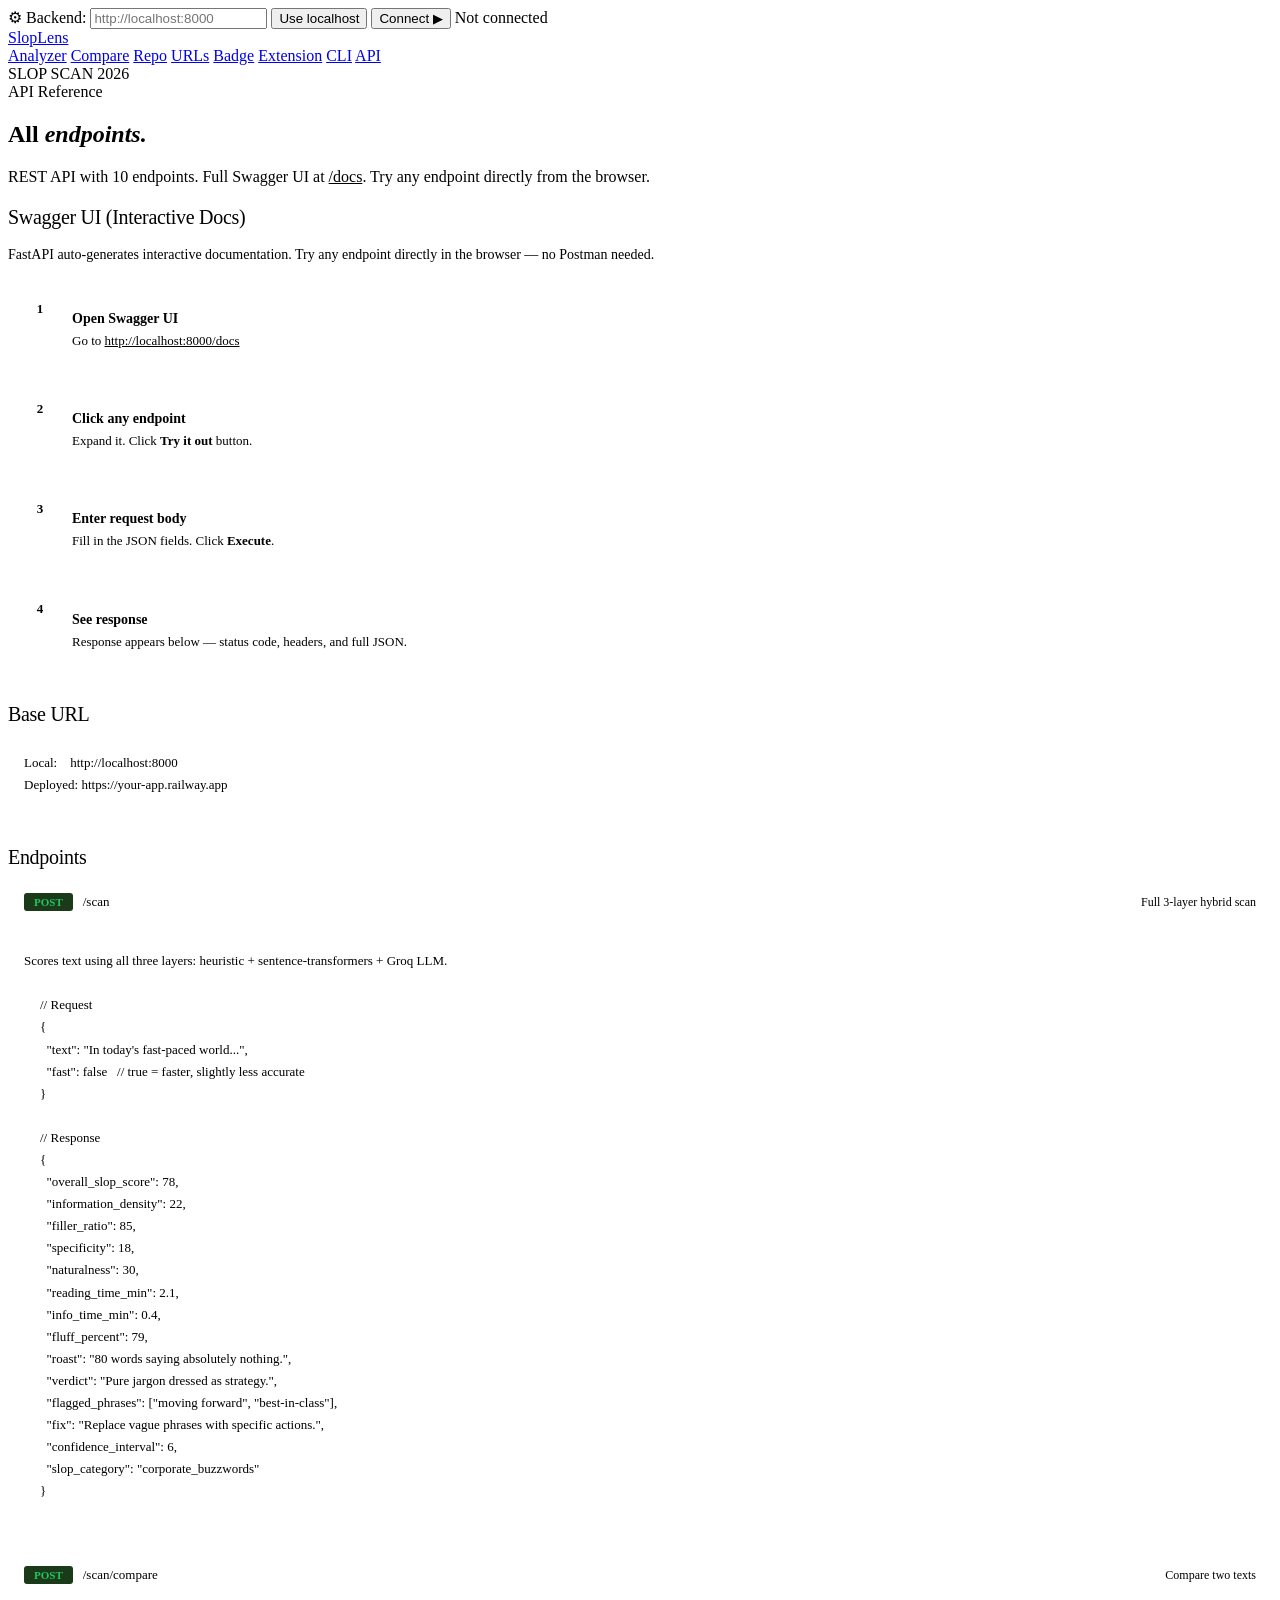
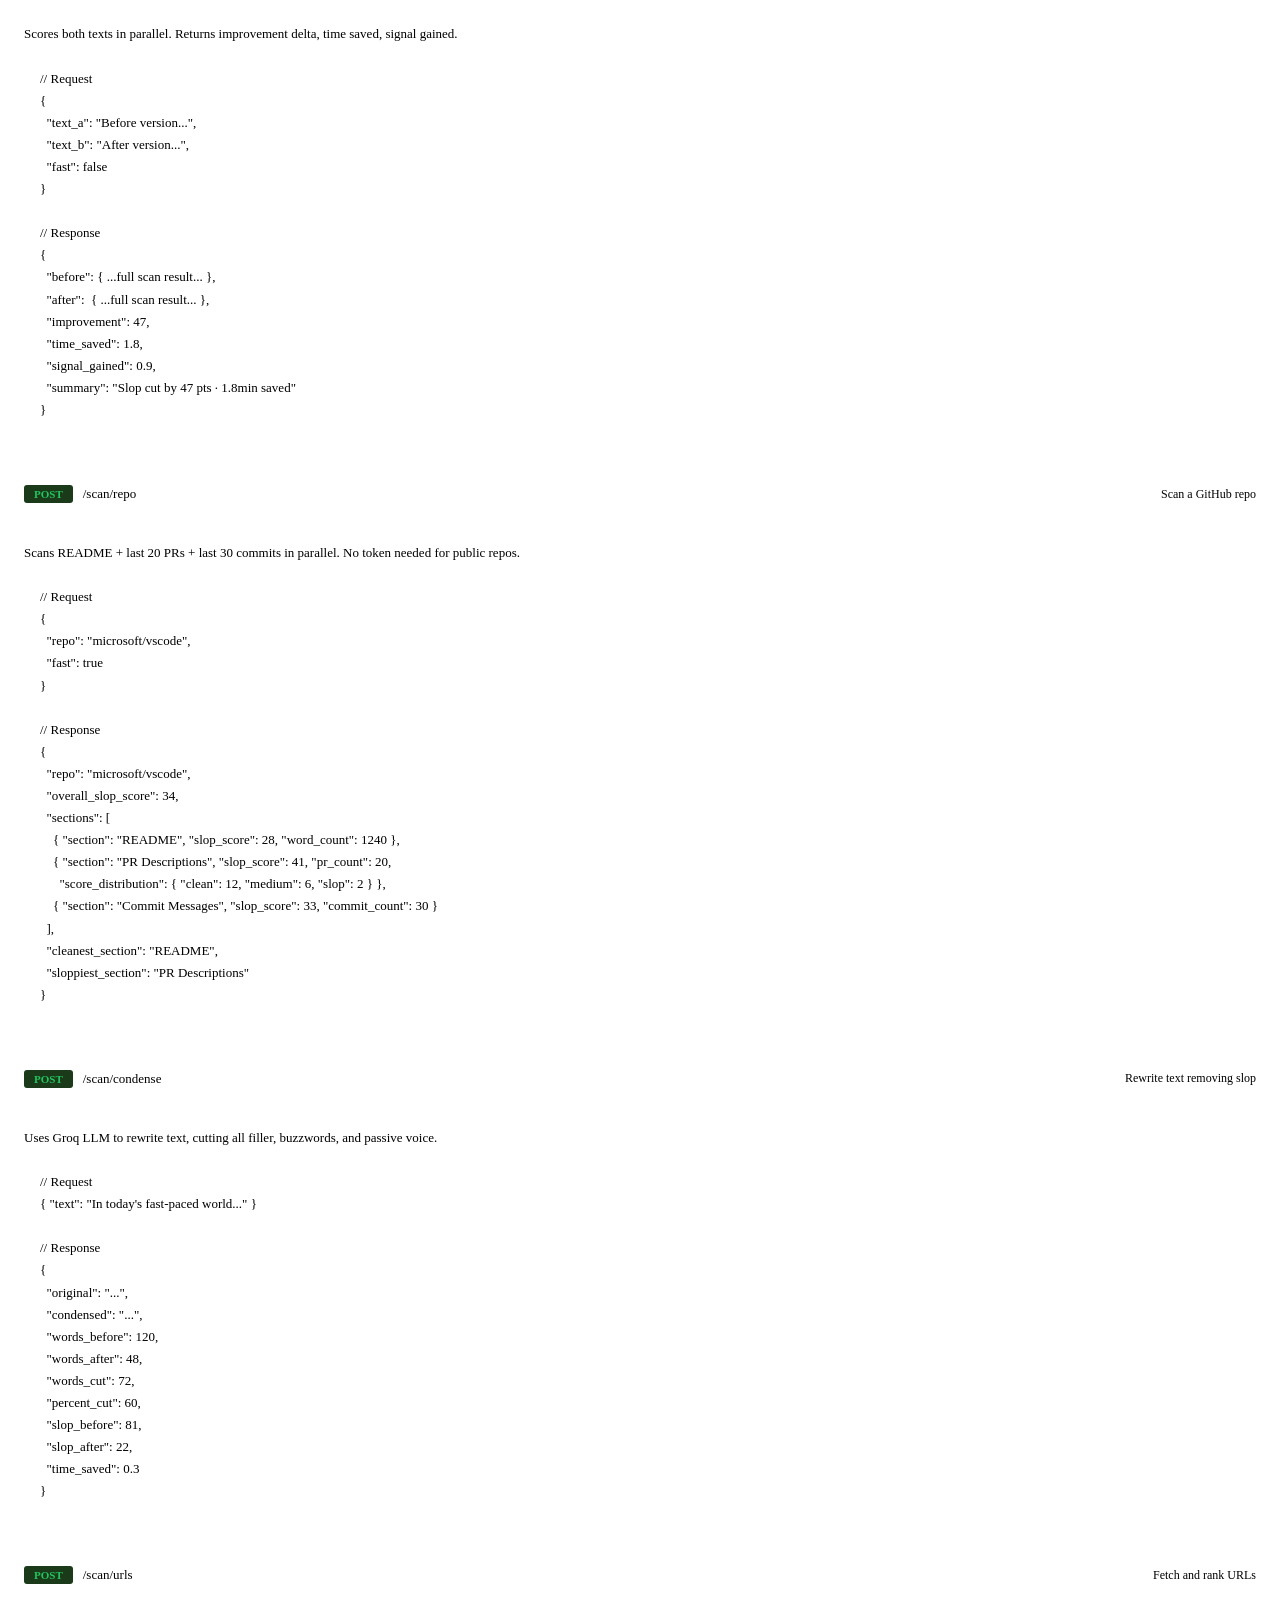
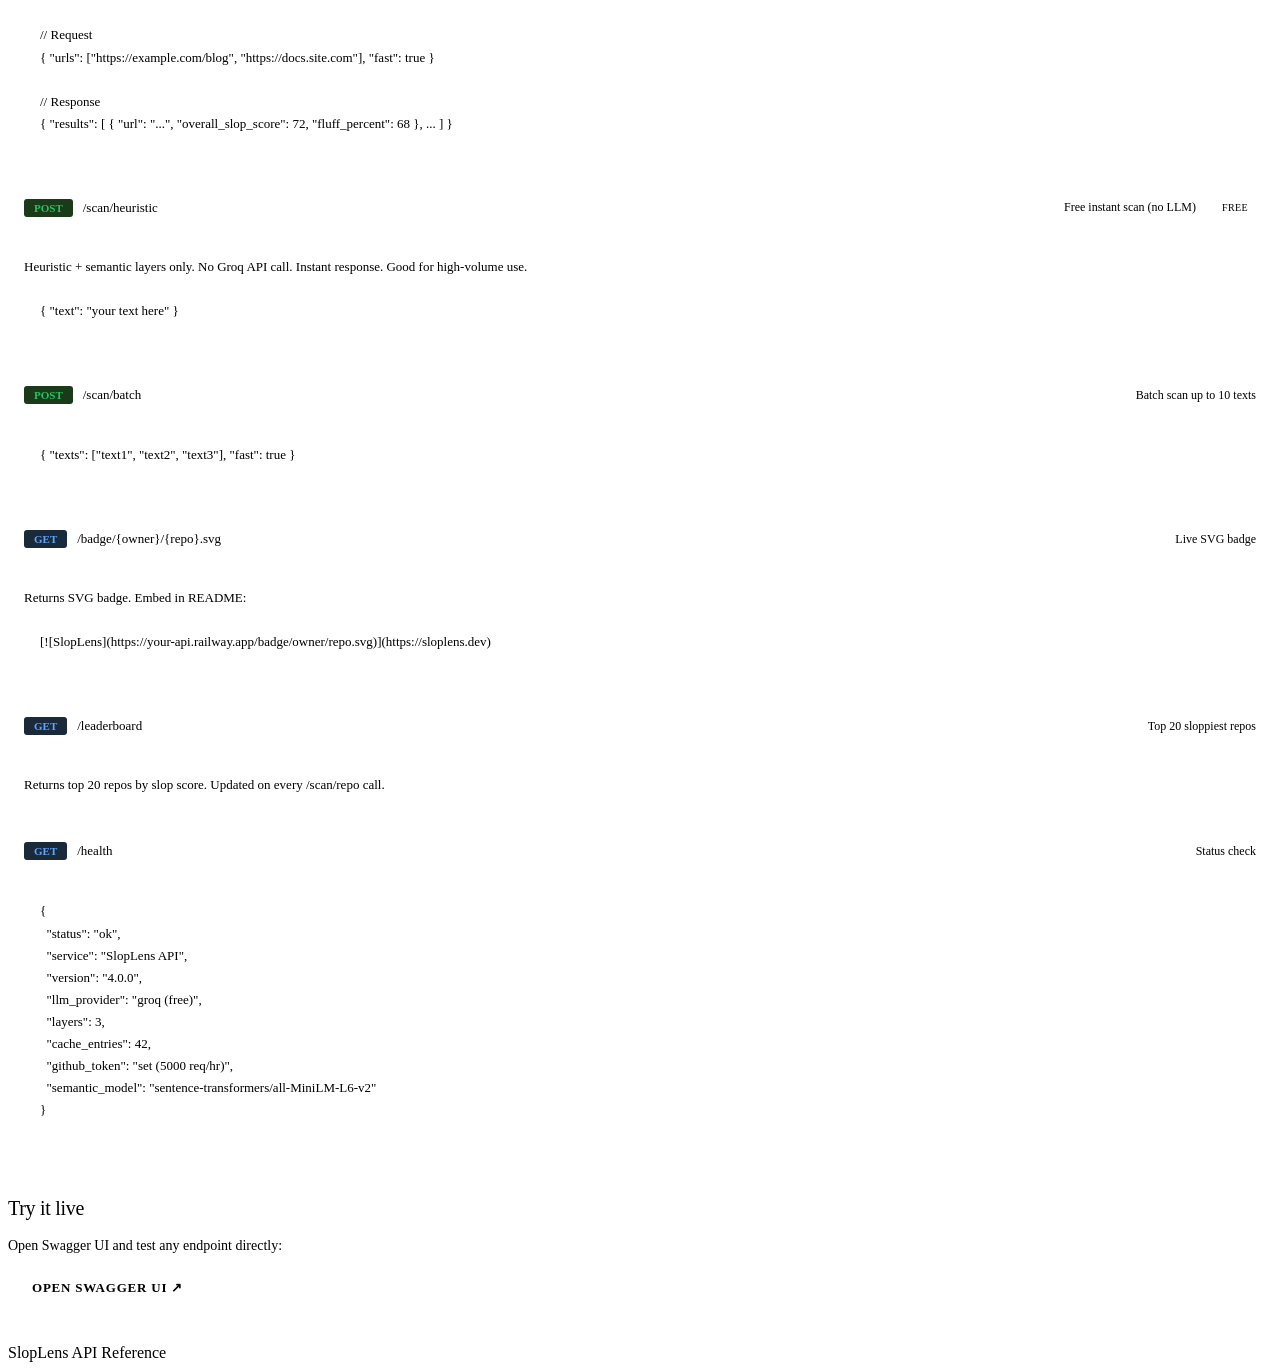
==== frontend/pages/api.html @ 0ca2ec0a "feat(ui): 8-page web UI, Chrome extension, heatmap, pre-commit hook" ====
<!DOCTYPE html>
<html lang="en">
<head>
<meta charset="UTF-8">
<meta name="viewport" content="width=device-width, initial-scale=1.0">
<title>API Reference — SlopLens</title>
<link rel="stylesheet" href="/css/style.css">
<style>
.guide-section{margin-bottom:36px;}
.guide-section h3{font-family:var(--serif);font-size:20px;font-weight:400;color:var(--ink);margin-bottom:12px;letter-spacing:-.3px;}
.guide-section p{font-size:14px;color:var(--ink2);line-height:1.7;margin-bottom:10px;}
.code-block{background:var(--bg);border:1px solid var(--border);border-radius:6px;padding:14px 16px;font-family:var(--mono);font-size:13px;color:var(--amber);line-height:1.7;margin-bottom:12px;overflow-x:auto;white-space:pre;}
.step-card{display:flex;gap:16px;align-items:flex-start;padding:16px;background:var(--surface);border:1px solid var(--border);border-radius:8px;margin-bottom:10px;}
.step-num{width:32px;height:32px;flex-shrink:0;border:2px solid var(--amber-d);border-radius:50%;display:flex;align-items:center;justify-content:center;font-family:var(--mono);font-size:13px;font-weight:700;color:var(--amber);}
.step-content h4{font-size:14px;font-weight:600;color:var(--ink);margin-bottom:4px;}
.step-content p{font-size:13px;color:var(--ink2);line-height:1.5;margin:0;}
.cmd-row{display:flex;gap:0;margin-bottom:12px;border:1px solid var(--border);border-radius:6px;overflow:hidden;}
.cmd-label{background:var(--surface2);padding:10px 14px;font-family:var(--mono);font-size:11px;color:var(--amber);text-transform:uppercase;letter-spacing:.06em;white-space:nowrap;border-right:1px solid var(--border);display:flex;align-items:center;min-width:120px;}
.cmd-code{background:var(--bg);padding:10px 14px;font-family:var(--mono);font-size:12px;color:var(--ink);flex:1;overflow-x:auto;white-space:nowrap;}
.badge-green{display:inline-block;font-family:var(--mono);font-size:10px;padding:2px 8px;border-radius:3px;background:var(--green-bg);color:var(--green);border:1px solid var(--green-d);margin-left:8px;text-transform:uppercase;letter-spacing:.04em;vertical-align:middle;}
.badge-amber{display:inline-block;font-family:var(--mono);font-size:10px;padding:2px 8px;border-radius:3px;background:var(--amber-bg);color:var(--amber);border:1px solid var(--amber-d);margin-left:8px;text-transform:uppercase;letter-spacing:.04em;vertical-align:middle;}
.endpoint-card{border:1px solid var(--border);border-radius:8px;overflow:hidden;margin-bottom:12px;}
.endpoint-header{display:flex;align-items:center;gap:10px;padding:12px 16px;background:var(--surface2);border-bottom:1px solid var(--border);}
.method-badge{font-family:var(--mono);font-size:11px;padding:3px 10px;border-radius:3px;font-weight:700;}
.endpoint-path{font-family:var(--mono);font-size:13px;color:var(--amber);}
.endpoint-desc{font-size:12px;color:var(--ink2);margin-left:auto;}
.endpoint-body{padding:14px 16px;}
.endpoint-body p{font-size:13px;color:var(--ink2);margin-bottom:8px;}
</style>
</head>
<body>
  <div class="backend-bar">
    <label for="bbInput">&#9881; Backend:</label>
    <input id="bbInput" type="text" placeholder="http://localhost:8000" onchange="setBackend()" onblur="setBackend()">
    <button class="bb-btn" onclick="useLocalhost()">Use localhost</button>
    <button class="bb-btn primary" onclick="testBackend()">Connect &#9654;</button>
    <span id="bbStatus">Not connected</span>
  </div>
  <nav>
    <a href="/" class="nav-brand">SlopLens</a>
    <div class="nav-links">
      <a href="/pages/analyzer.html">Analyzer</a>
      <a href="/pages/compare.html">Compare</a>
      <a href="/pages/repo.html">Repo</a>
      <a href="/pages/urls.html">URLs</a>
      <a href="/pages/badge.html">Badge</a>
      <a href="/pages/extension.html">Extension</a>
      <a href="/pages/cli.html">CLI</a>
      <a href="/pages/api.html">API</a>
    </div>
    <span class="nav-track">SLOP SCAN 2026</span>
  </nav>

<div class="page">
  <div class="page-header">
    <div class="page-tag">API Reference</div>
    <h2 class="page-title">All <em>endpoints.</em></h2>
    <p class="page-sub">REST API with 10 endpoints. Full Swagger UI at <a href="/docs" style="color:var(--amber);font-family:var(--mono)">/docs</a>. Try any endpoint directly from the browser.</p>
  </div>

  <div class="guide-section">
    <h3>Swagger UI (Interactive Docs)</h3>
    <p>FastAPI auto-generates interactive documentation. Try any endpoint directly in the browser — no Postman needed.</p>
    <div class="step-card">
      <div class="step-num">1</div>
      <div class="step-content"><h4>Open Swagger UI</h4><p>Go to <a href="/docs" style="color:var(--amber);font-family:var(--mono)">http://localhost:8000/docs</a></p></div>
    </div>
    <div class="step-card">
      <div class="step-num">2</div>
      <div class="step-content"><h4>Click any endpoint</h4><p>Expand it. Click <strong>Try it out</strong> button.</p></div>
    </div>
    <div class="step-card">
      <div class="step-num">3</div>
      <div class="step-content"><h4>Enter request body</h4><p>Fill in the JSON fields. Click <strong>Execute</strong>.</p></div>
    </div>
    <div class="step-card">
      <div class="step-num">4</div>
      <div class="step-content"><h4>See response</h4><p>Response appears below — status code, headers, and full JSON.</p></div>
    </div>
  </div>

  <div class="guide-section">
    <h3>Base URL</h3>
    <div class="code-block">Local:    http://localhost:8000
Deployed: https://your-app.railway.app</div>
  </div>

  <div class="guide-section">
    <h3>Endpoints</h3>

    <div class="endpoint-card">
      <div class="endpoint-header">
        <span class="method-badge" style="background:#1a3a1a;color:#22c55e">POST</span>
        <span class="endpoint-path">/scan</span>
        <span class="endpoint-desc">Full 3-layer hybrid scan</span>
      </div>
      <div class="endpoint-body">
        <p>Scores text using all three layers: heuristic + sentence-transformers + Groq LLM.</p>
        <div class="code-block">// Request
{
  "text": "In today's fast-paced world...",
  "fast": false   // true = faster, slightly less accurate
}

// Response
{
  "overall_slop_score": 78,
  "information_density": 22,
  "filler_ratio": 85,
  "specificity": 18,
  "naturalness": 30,
  "reading_time_min": 2.1,
  "info_time_min": 0.4,
  "fluff_percent": 79,
  "roast": "80 words saying absolutely nothing.",
  "verdict": "Pure jargon dressed as strategy.",
  "flagged_phrases": ["moving forward", "best-in-class"],
  "fix": "Replace vague phrases with specific actions.",
  "confidence_interval": 6,
  "slop_category": "corporate_buzzwords"
}</div>
      </div>
    </div>

    <div class="endpoint-card">
      <div class="endpoint-header">
        <span class="method-badge" style="background:#1a3a1a;color:#22c55e">POST</span>
        <span class="endpoint-path">/scan/compare</span>
        <span class="endpoint-desc">Compare two texts</span>
      </div>
      <div class="endpoint-body">
        <p>Scores both texts in parallel. Returns improvement delta, time saved, signal gained.</p>
        <div class="code-block">// Request
{
  "text_a": "Before version...",
  "text_b": "After version...",
  "fast": false
}

// Response
{
  "before": { ...full scan result... },
  "after":  { ...full scan result... },
  "improvement": 47,
  "time_saved": 1.8,
  "signal_gained": 0.9,
  "summary": "Slop cut by 47 pts · 1.8min saved"
}</div>
      </div>
    </div>

    <div class="endpoint-card">
      <div class="endpoint-header">
        <span class="method-badge" style="background:#1a3a1a;color:#22c55e">POST</span>
        <span class="endpoint-path">/scan/repo</span>
        <span class="endpoint-desc">Scan a GitHub repo</span>
      </div>
      <div class="endpoint-body">
        <p>Scans README + last 20 PRs + last 30 commits in parallel. No token needed for public repos.</p>
        <div class="code-block">// Request
{
  "repo": "microsoft/vscode",
  "fast": true
}

// Response
{
  "repo": "microsoft/vscode",
  "overall_slop_score": 34,
  "sections": [
    { "section": "README", "slop_score": 28, "word_count": 1240 },
    { "section": "PR Descriptions", "slop_score": 41, "pr_count": 20,
      "score_distribution": { "clean": 12, "medium": 6, "slop": 2 } },
    { "section": "Commit Messages", "slop_score": 33, "commit_count": 30 }
  ],
  "cleanest_section": "README",
  "sloppiest_section": "PR Descriptions"
}</div>
      </div>
    </div>

    <div class="endpoint-card">
      <div class="endpoint-header">
        <span class="method-badge" style="background:#1a3a1a;color:#22c55e">POST</span>
        <span class="endpoint-path">/scan/condense</span>
        <span class="endpoint-desc">Rewrite text removing slop</span>
      </div>
      <div class="endpoint-body">
        <p>Uses Groq LLM to rewrite text, cutting all filler, buzzwords, and passive voice.</p>
        <div class="code-block">// Request
{ "text": "In today's fast-paced world..." }

// Response
{
  "original": "...",
  "condensed": "...",
  "words_before": 120,
  "words_after": 48,
  "words_cut": 72,
  "percent_cut": 60,
  "slop_before": 81,
  "slop_after": 22,
  "time_saved": 0.3
}</div>
      </div>
    </div>

    <div class="endpoint-card">
      <div class="endpoint-header">
        <span class="method-badge" style="background:#1a3a1a;color:#22c55e">POST</span>
        <span class="endpoint-path">/scan/urls</span>
        <span class="endpoint-desc">Fetch and rank URLs</span>
      </div>
      <div class="endpoint-body">
        <div class="code-block">// Request
{ "urls": ["https://example.com/blog", "https://docs.site.com"], "fast": true }

// Response
{ "results": [ { "url": "...", "overall_slop_score": 72, "fluff_percent": 68 }, ... ] }</div>
      </div>
    </div>

    <div class="endpoint-card">
      <div class="endpoint-header">
        <span class="method-badge" style="background:#1a3a1a;color:#22c55e">POST</span>
        <span class="endpoint-path">/scan/heuristic</span>
        <span class="endpoint-desc">Free instant scan (no LLM)</span>
        <span class="badge-green">Free</span>
      </div>
      <div class="endpoint-body">
        <p>Heuristic + semantic layers only. No Groq API call. Instant response. Good for high-volume use.</p>
        <div class="code-block">{ "text": "your text here" }</div>
      </div>
    </div>

    <div class="endpoint-card">
      <div class="endpoint-header">
        <span class="method-badge" style="background:#1a3a1a;color:#22c55e">POST</span>
        <span class="endpoint-path">/scan/batch</span>
        <span class="endpoint-desc">Batch scan up to 10 texts</span>
      </div>
      <div class="endpoint-body">
        <div class="code-block">{ "texts": ["text1", "text2", "text3"], "fast": true }</div>
      </div>
    </div>

    <div class="endpoint-card">
      <div class="endpoint-header">
        <span class="method-badge" style="background:#1a2a3a;color:#60a5fa">GET</span>
        <span class="endpoint-path">/badge/{owner}/{repo}.svg</span>
        <span class="endpoint-desc">Live SVG badge</span>
      </div>
      <div class="endpoint-body">
        <p>Returns SVG badge. Embed in README:</p>
        <div class="code-block">[![SlopLens](https://your-api.railway.app/badge/owner/repo.svg)](https://sloplens.dev)</div>
      </div>
    </div>

    <div class="endpoint-card">
      <div class="endpoint-header">
        <span class="method-badge" style="background:#1a2a3a;color:#60a5fa">GET</span>
        <span class="endpoint-path">/leaderboard</span>
        <span class="endpoint-desc">Top 20 sloppiest repos</span>
      </div>
      <div class="endpoint-body">
        <p>Returns top 20 repos by slop score. Updated on every /scan/repo call.</p>
      </div>
    </div>

    <div class="endpoint-card">
      <div class="endpoint-header">
        <span class="method-badge" style="background:#1a2a3a;color:#60a5fa">GET</span>
        <span class="endpoint-path">/health</span>
        <span class="endpoint-desc">Status check</span>
      </div>
      <div class="endpoint-body">
        <div class="code-block">{
  "status": "ok",
  "service": "SlopLens API",
  "version": "4.0.0",
  "llm_provider": "groq (free)",
  "layers": 3,
  "cache_entries": 42,
  "github_token": "set (5000 req/hr)",
  "semantic_model": "sentence-transformers/all-MiniLM-L6-v2"
}</div>
      </div>
    </div>

  </div>

  <div class="guide-section">
    <h3>Try it live</h3>
    <p>Open Swagger UI and test any endpoint directly:</p>
    <a href="/docs" style="display:inline-block;padding:12px 24px;background:var(--amber);color:#000;border-radius:4px;font-family:var(--mono);font-size:13px;font-weight:700;text-decoration:none;letter-spacing:.06em;text-transform:uppercase">Open Swagger UI &#8599;</a>
  </div>
</div>

<footer>
  <span class="footer-brand">SlopLens</span>
  <span class="footer-meta">API Reference</span>
</footer>
<script src="/js/common.js"></script>

</body>
</html>
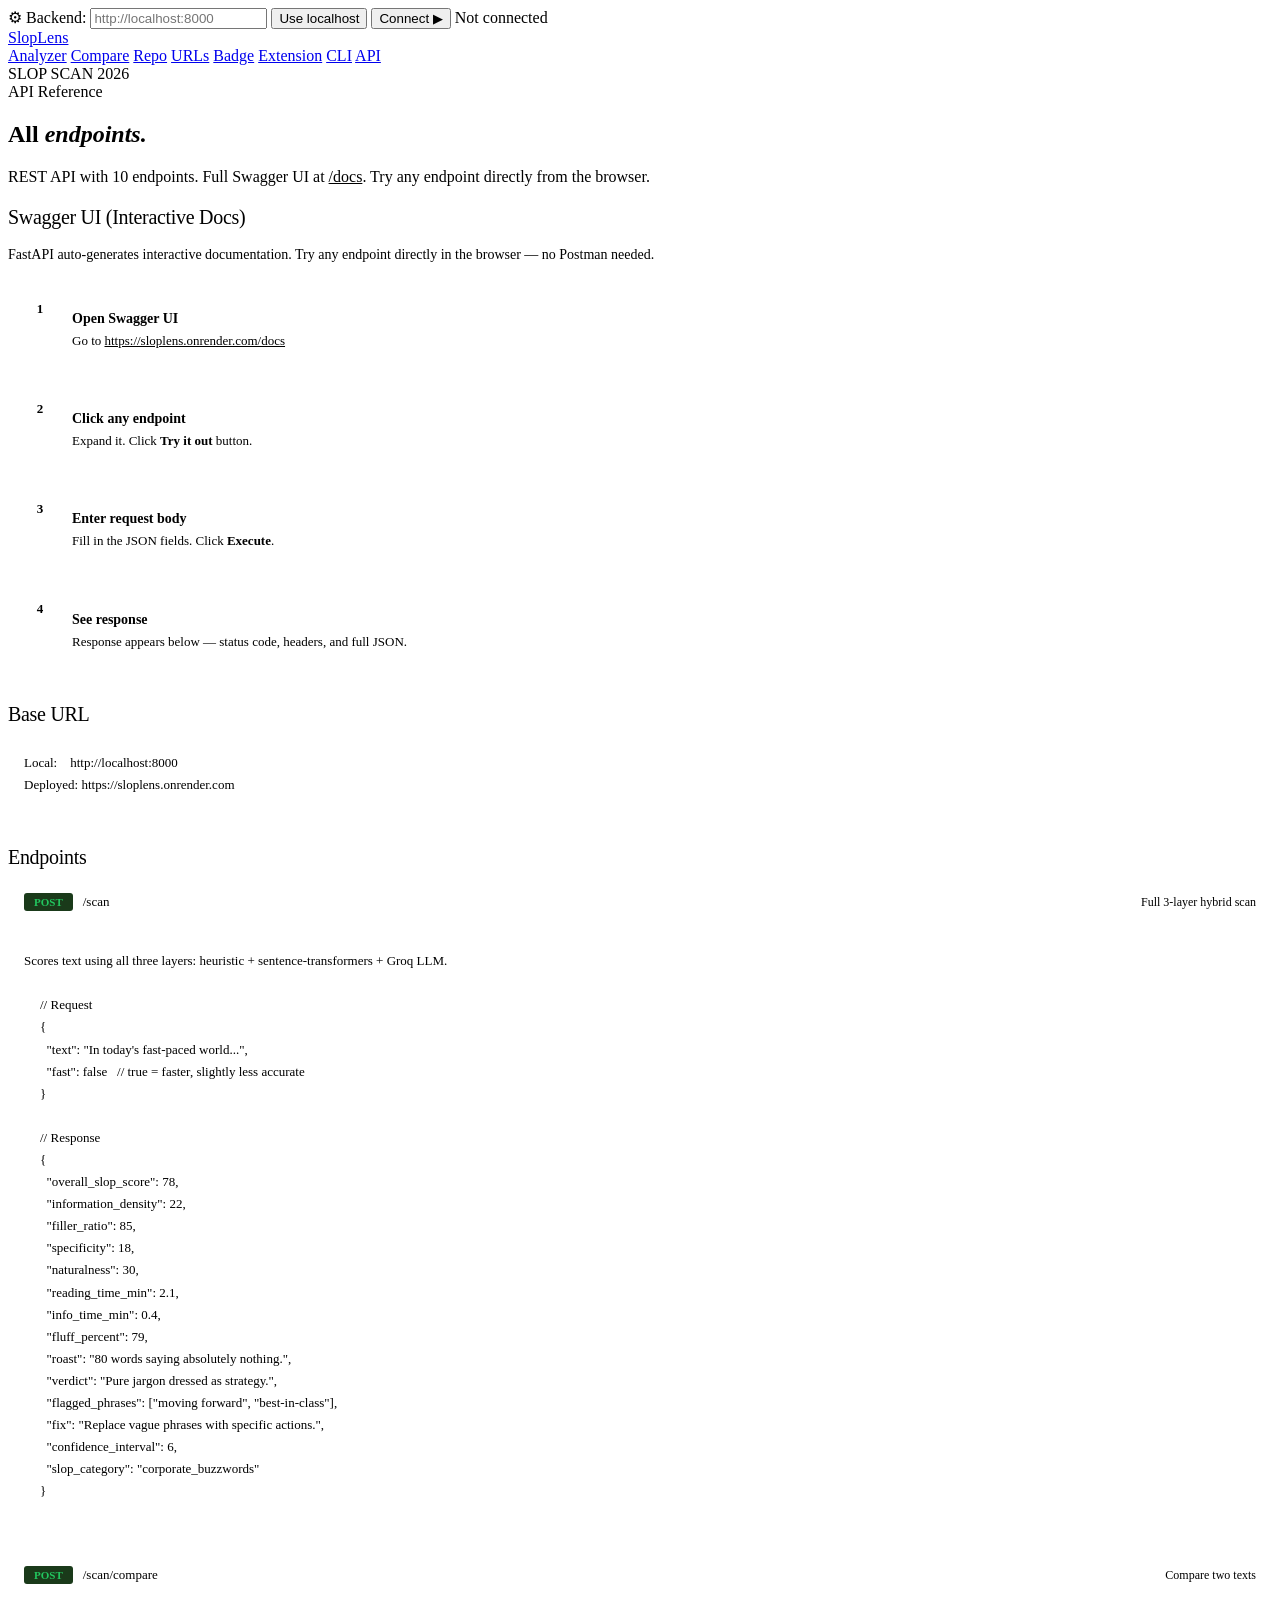
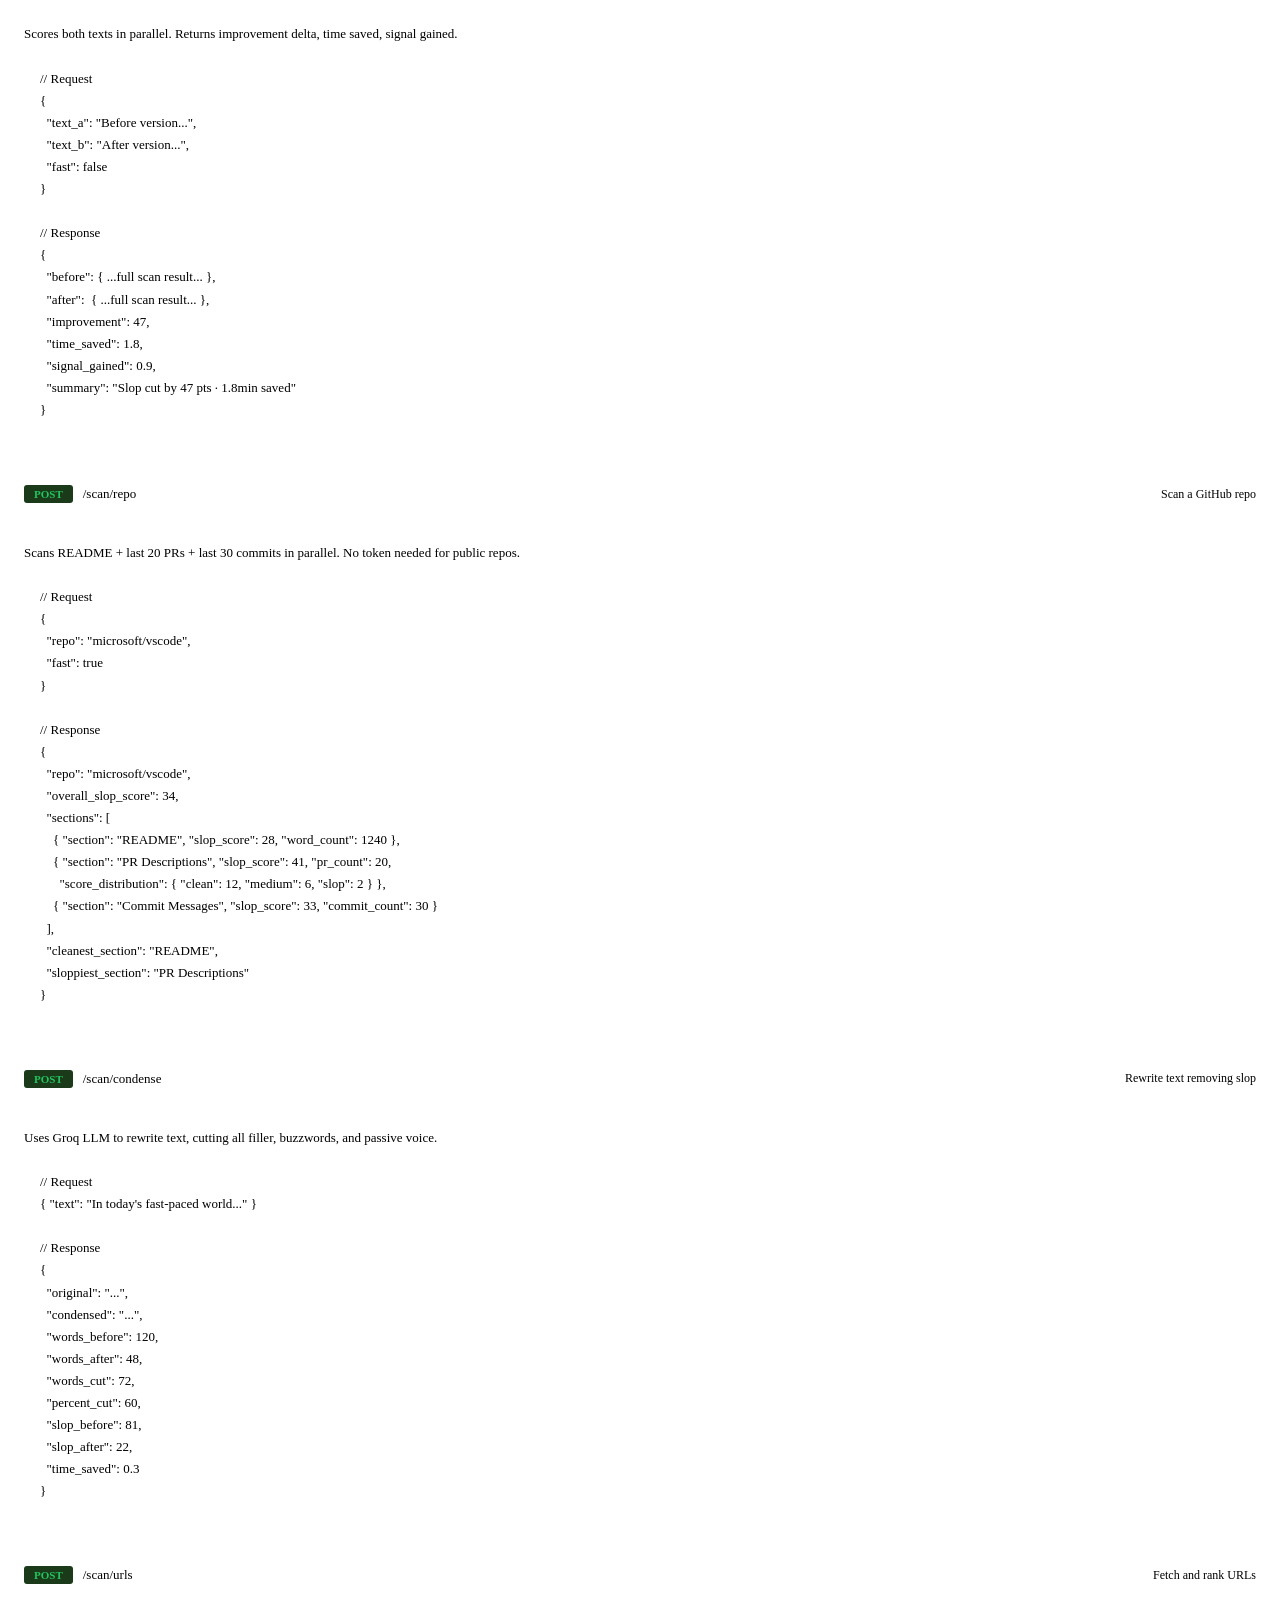
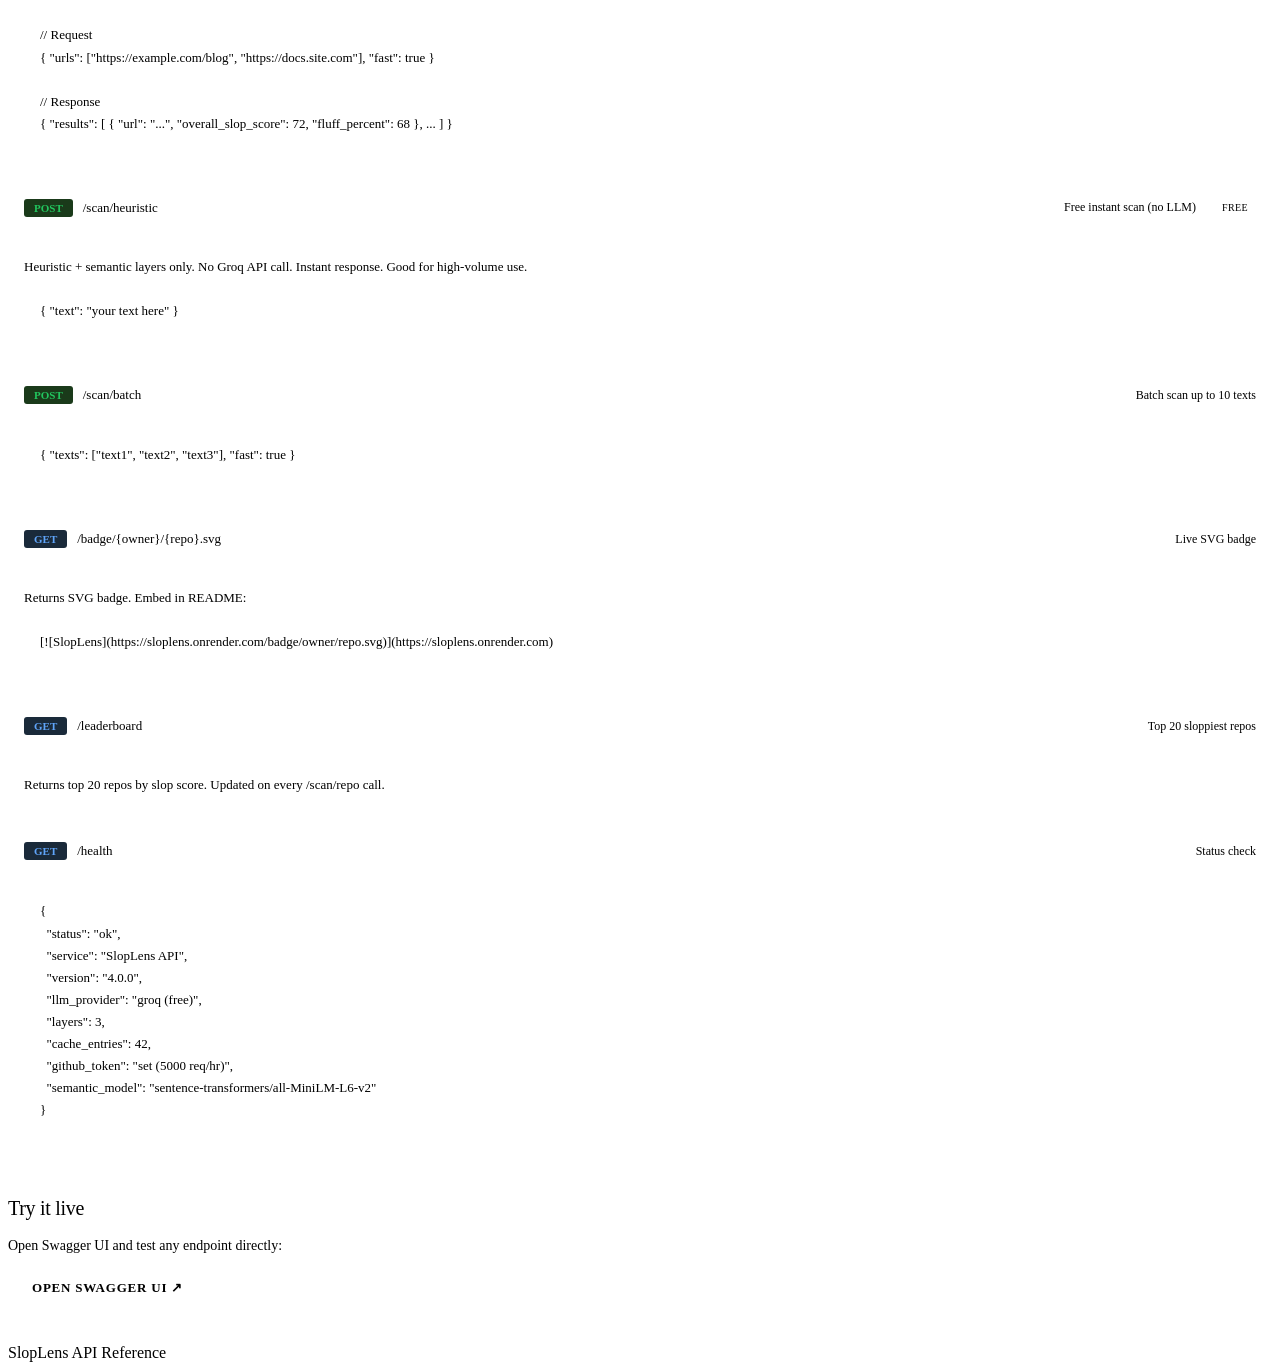
==== commit 5e998bc8: "fix: update all URLs to Render deployment" ====
--- a/frontend/pages/api.html
+++ b/frontend/pages/api.html
@@ -63,7 +63,7 @@
     <p>FastAPI auto-generates interactive documentation. Try any endpoint directly in the browser — no Postman needed.</p>
     <div class="step-card">
       <div class="step-num">1</div>
-      <div class="step-content"><h4>Open Swagger UI</h4><p>Go to <a href="/docs" style="color:var(--amber);font-family:var(--mono)">http://localhost:8000/docs</a></p></div>
+      <div class="step-content"><h4>Open Swagger UI</h4><p>Go to <a href="/docs" style="color:var(--amber);font-family:var(--mono)">https://sloplens.onrender.com/docs</a></p></div>
     </div>
     <div class="step-card">
       <div class="step-num">2</div>
@@ -82,7 +82,7 @@
   <div class="guide-section">
     <h3>Base URL</h3>
     <div class="code-block">Local:    http://localhost:8000
-Deployed: https://your-app.railway.app</div>
+Deployed: https://sloplens.onrender.com</div>
   </div>
 
   <div class="guide-section">
@@ -252,7 +252,7 @@
       </div>
       <div class="endpoint-body">
         <p>Returns SVG badge. Embed in README:</p>
-        <div class="code-block">[![SlopLens](https://your-api.railway.app/badge/owner/repo.svg)](https://sloplens.dev)</div>
+        <div class="code-block">[![SlopLens](https://sloplens.onrender.com/badge/owner/repo.svg)](https://sloplens.onrender.com)</div>
       </div>
     </div>
 
